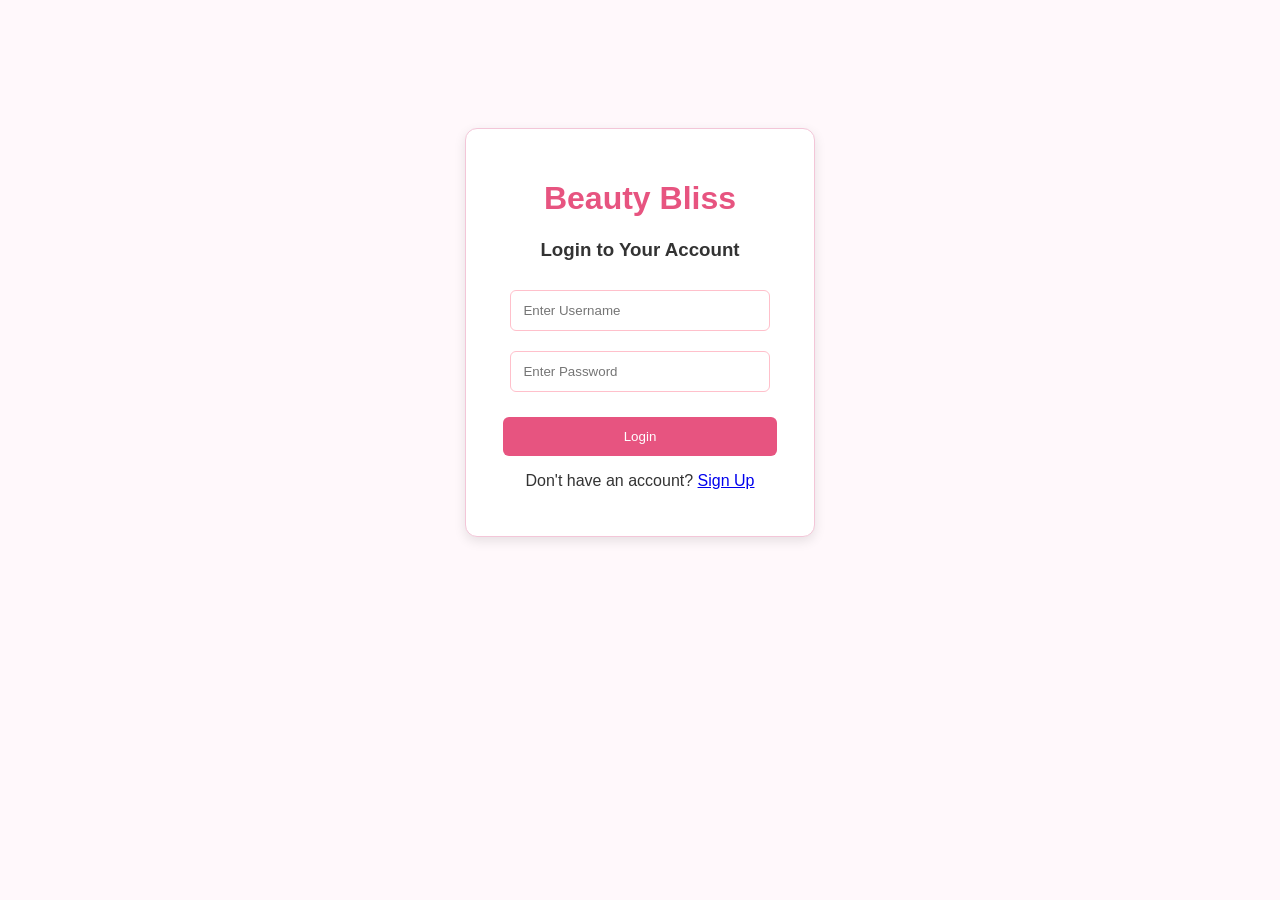
==== login.html @ d39180a2 "Added login and signup functionality" ====
<!DOCTYPE html>
<html>
<head>
    <title>Beauty Bliss - Login</title>
    <link rel="stylesheet" href="style.css">
</head>
<body>

    <div class="login-box">
        <h1>Beauty Bliss</h1>
        <h3>Login to Your Account</h3>

        <input type="text" id="username" placeholder="Enter Username">

        <input type="password" id="password" placeholder="Enter Password">

        <button onclick="login()">Login</button>

        <p id="message"></p>
        <p>Don't have an account?
    <a href="signup.html">Sign Up</a>
</p>
    </div>

    <script>
        function login() {
            var username = document.getElementById("username").value;
            var password = document.getElementById("password").value;

            if (username == "" || password == "") {
                document.getElementById("message").innerHTML =
                    "Please enter username and password";
            }
            else {
                localStorage.setItem("username", username);
                window.location.href = "index.html";
            }
        }
    </script>

</body>
</html>
---- style.css ----
* {
    box-sizing: border-box;
}

body {
    font-family: Arial, sans-serif;
    padding: 20px;
    background-color: white;
}

h1 {
    text-align: center;
}

.container {
    display: flex;
    gap: 25px;
}

.products-section {
    width: 70%;
}

.products {
    display: grid;
    grid-template-columns: repeat(4, 1fr);
    gap: 15px;
}

.product {
    background-color: #f1f3fa;
    padding: 15px;
    text-align: center;
    border: 1px solid #ddd;
    border-radius: 10px;
}

.product img {
    width: 100%;
    height: 130px;
    object-fit: contain;
}

.product h3 {
    font-size: 16px;
    min-height: 40px;
}

button {
    background-color: #16865c;
    color: white;
    border: none;
    padding: 9px;
    cursor: pointer;
    border-radius: 5px;
}

button:hover {
    background-color: #106b49;
}

.cart {
    width: 30%;
    min-width: 0;
    overflow: hidden;
}

.cart table {
    width: 100%;
    table-layout: fixed;
    border-collapse: collapse;
}

.cart th,
.cart td {
    padding: 8px 2px;
    text-align: center;
    overflow-wrap: anywhere;
}

.cart .qty-btn {
    padding: 5px;
    margin: 1px;
    display: inline-block;
}

.cart td:nth-child(2) {
    white-space: nowrap;
}

.cart h3 {
    text-align: right;
}

.cart .remove-btn {
    background-color: red;
    color: white;
    border: none;
}

.cart .remove-btn:hover {
    background-color: darkred;
}

/* Search Bar */

#searchInput {
    width: 100%;
    padding: 12px;
    margin-bottom: 20px;
    border: 1px solid #ccc;
    border-radius: 6px;
    font-size: 16px;
    outline: none;
}

#searchInput:focus {
    border-color: #16865c;
}

/* Category Filter */

#categoryFilter {
    width: 100%;
    padding: 12px;
    margin-bottom: 20px;
    border: 1px solid #ccc;
    border-radius: 6px;
    font-size: 15px;
    background-color: white;
    cursor: pointer;
}

/* Wishlist */

.wishlist {
    display: flex;
    flex-direction: column;
    gap: 12px;
    margin-top: 15px;
}

.wishlist-item {
    display: flex;
    align-items: center;
    gap: 10px;
    padding: 10px;
    background-color: #f1f3fa;
    border: 1px solid #ddd;
    border-radius: 8px;
}

.wishlist-item img {
    width: 60px;
    height: 60px;
    object-fit: contain;
    background-color: white;
}

.wishlist-details {
    flex: 1;
    min-width: 0;
}

.wishlist-details h4 {
    font-size: 13px;
    margin: 0 0 5px;
}

.wishlist-details p {
    margin: 0 0 5px;
}

.wishlist-item button {
    margin-top: 5px;
    font-size: 11px;
}

/* Wishlist Heart */

/* Top Bar */

.top-bar {
    display: flex;
    justify-content: space-between;
    align-items: center;
    margin-bottom: 20px;
}

.top-bar h1 {
    margin: 0;
}

/* Wishlist Heart Icon */

.wishlist-icon {
    background-color: white;
    color: red;
    border: 1px solid #ddd;
    font-size: 25px;
    padding: 8px 15px;
    position: relative;
}

.wishlist-icon span {
    background-color: red;
    color: white;
    font-size: 12px;
    border-radius: 50%;
    padding: 3px 7px;
    position: absolute;
    top: -8px;
    right: -8px;
}

/* Wishlist Popup */

.wishlist-panel {
    display: none;
    position: fixed;
    top: 75px;
    right: 20px;
    width: 350px;
    max-height: 75vh;
    overflow-y: auto;
    background-color: white;
    border: 1px solid #ddd;
    border-radius: 10px;
    padding: 15px;
    box-shadow: 0 4px 15px rgba(0,0,0,0.2);
    z-index: 1000;
}

.wishlist-header {
    display: flex;
    justify-content: space-between;
    align-items: center;
    border-bottom: 1px solid #ddd;
    margin-bottom: 15px;
}

.wishlist-header button {
    background-color: red;
}

.wishlist-item {
    display: flex;
    align-items: center;
    gap: 10px;
    padding: 10px;
    margin-bottom: 10px;
    background-color: #f1f3fa;
    border-radius: 8px;
}

.wishlist-item img {
    width: 60px;
    height: 60px;
    object-fit: contain;
    background-color: white;
}

.wishlist-details {
    flex: 1;
    min-width: 0;
}

.wishlist-details h4 {
    font-size: 13px;
    margin: 0 0 5px;
}

.wishlist-details p {
    margin: 0 0 5px;
}

.wishlist-details button {
    font-size: 11px;
    margin-top: 5px;
}
/* Move product heart to top-right corner */

.product {
    position: relative;
}

.product .heart-btn {
    position: absolute;
    top: 10px;
    right: 10px;
    background-color: white;
    color: gray;
    font-size: 22px;
    width: 35px;
    height: 35px;
    padding: 0;
    display: flex;
    align-items: center;
    justify-content: center;
    border: 1px solid #ddd;
}

.product .heart-btn.active {
    color: red;
}

/* =================================
   PINK BEAUTY WEBSITE THEME
================================= */

body {
    background-color: #fff8fb;
    color: #333;
}

/* Top Heading */

.top-bar h1 {
    color: #c04478;
}

/* Promotional Banner */

.promo-banner {
    background: linear-gradient(120deg, #fbd5e5, #fceaf2);
    padding: 35px;
    margin: 25px 0;
    border-radius: 15px;
    min-height: 190px;
    display: flex;
    align-items: center;
}

.banner-content h2 {
    color: #a52f65;
    font-size: 30px;
    margin: 10px 0;
}

.banner-content p {
    color: #75415a;
}

.banner-small {
    font-size: 12px;
    font-weight: bold;
    letter-spacing: 2px;
}

.banner-content button {
    background-color: #d94f89;
    margin-top: 10px;
    padding: 11px 22px;
}

.banner-content button:hover {
    background-color: #b93670;
}

/* Section Headings */

.products-section > h2,
.cart > h2 {
    color: #a52f65;
}

/* Search Bar */

#searchInput,
#categoryFilter {
    border-color: #edc4d7;
}

#searchInput:focus,
#categoryFilter:focus {
    border-color: #d94f89;
}

/* Category Navigation */

.category-buttons {
    display: flex;
    gap: 10px;
    flex-wrap: wrap;
    margin-bottom: 20px;
}

.category-buttons button {
    background-color: #fce5ef;
    color: #a52f65;
    border: 1px solid #edc4d7;
    border-radius: 20px;
    padding: 9px 16px;
}

.category-buttons button:hover,
.category-buttons button.selected {
    background-color: #d94f89;
    color: white;
}

/* Product Cards */

.product {
    background-color: white;
    border: 1px solid #f0d7e2;
    border-radius: 12px;
    transition: transform 0.3s ease, box-shadow 0.3s ease;
    overflow: hidden;
}

.product:hover {
    transform: translateY(-6px);
    box-shadow: 0 7px 18px rgba(190, 75, 125, 0.15);
}

.product h3 {
    color: #66364d;
}

.product > button:not(.heart-btn) {
    background-color: #d94f89;
}

.product > button:not(.heart-btn):hover {
    background-color: #b93670;
}

/* Discount Label */

.discount-badge {
    position: absolute;
    top: 10px;
    left: 10px;
    background-color: #e84b78;
    color: white;
    padding: 5px 8px;
    border-radius: 5px;
    font-size: 11px;
    font-weight: bold;
}

/* Product Prices */

.product .old-price {
    color: #888;
    text-decoration: line-through;
    font-size: 13px;
    margin: 5px;
}

.product .new-price {
    color: #d13e79;
    font-size: 17px;
    font-weight: bold;
    margin: 5px;
}

/* Product Rating */

.product-rating {
    color: #e6a328;
    font-size: 14px;
    margin: 8px 0;
}

.product-rating span {
    color: #666;
    font-size: 12px;
}

/* Product Heart */

.product .heart-btn {
    position: absolute;
    top: 10px;
    right: 10px;
    width: 35px;
    height: 35px;
    padding: 0;
    display: flex;
    align-items: center;
    justify-content: center;
    background-color: white;
    color: gray;
    border: 1px solid #ddd;
    border-radius: 6px;
    font-size: 22px;
    z-index: 2;
}

.product .heart-btn.active {
    color: red;
}

/* Shopping Cart */

.cart {
    background-color: #fff;
    border: 1px solid #f0d7e2;
    border-radius: 12px;
    padding: 15px;
    align-self: flex-start;
}

.cart th {
    color: #a52f65;
}

.cart .remove-btn {
    background-color: #e84b78;
}

/* Wishlist Popup */

.wishlist-panel {
    border-color: #edc4d7;
}

.wishlist-header h2 {
    color: #a52f65;
}

/* Footer */

.footer {
    background-color: #f9dfeb;
    color: #75415a;
    text-align: center;
    padding: 25px;
    margin-top: 35px;
    border-radius: 12px;
}

.footer h2 {
    color: #b93670;
}

.footer p {
    font-size: 14px;
}

.footer .copyright {
    border-top: 1px solid #e8bfd2;
    padding-top: 15px;
    margin-top: 15px;
    font-size: 12px;
}

/* Responsive Design */

@media(max-width: 900px) {

    .promo-banner {
        padding: 20px;
    }

    .banner-content h2 {
        font-size: 23px;
    }

}

@media(max-width: 500px) {

    .top-bar h1 {
        font-size: 21px;
    }

    .products {
        grid-template-columns: repeat(2, 1fr);
    }

    .promo-banner {
        min-height: 160px;
    }

}



@media(max-width: 900px) {

    .container {
        flex-direction: column;
    }

    .products-section,
    .cart {
        width: 100%;
    }

    .products {
        grid-template-columns: repeat(2, 1fr);
    }
}
/* Login Page */

.login-box {
    width: 350px;
    margin: 100px auto;
    padding: 30px;
    text-align: center;
    background-color: white;
    border: 1px solid #f3c6d8;
    border-radius: 12px;
    box-shadow: 0 4px 12px rgba(0,0,0,0.1);
}

.login-box h1 {
    color: #e75480;
}

.login-box input {
    width: 90%;
    padding: 12px;
    margin: 10px 0;
    border: 1px solid pink;
    border-radius: 6px;
}

.login-box button {
    width: 95%;
    padding: 12px;
    margin-top: 15px;
    background-color: #e75480;
    color: white;
    border: none;
    border-radius: 6px;
    cursor: pointer;
}

.login-box button:hover {
    background-color: #d6336c;
}

#message {
    color: red;
}
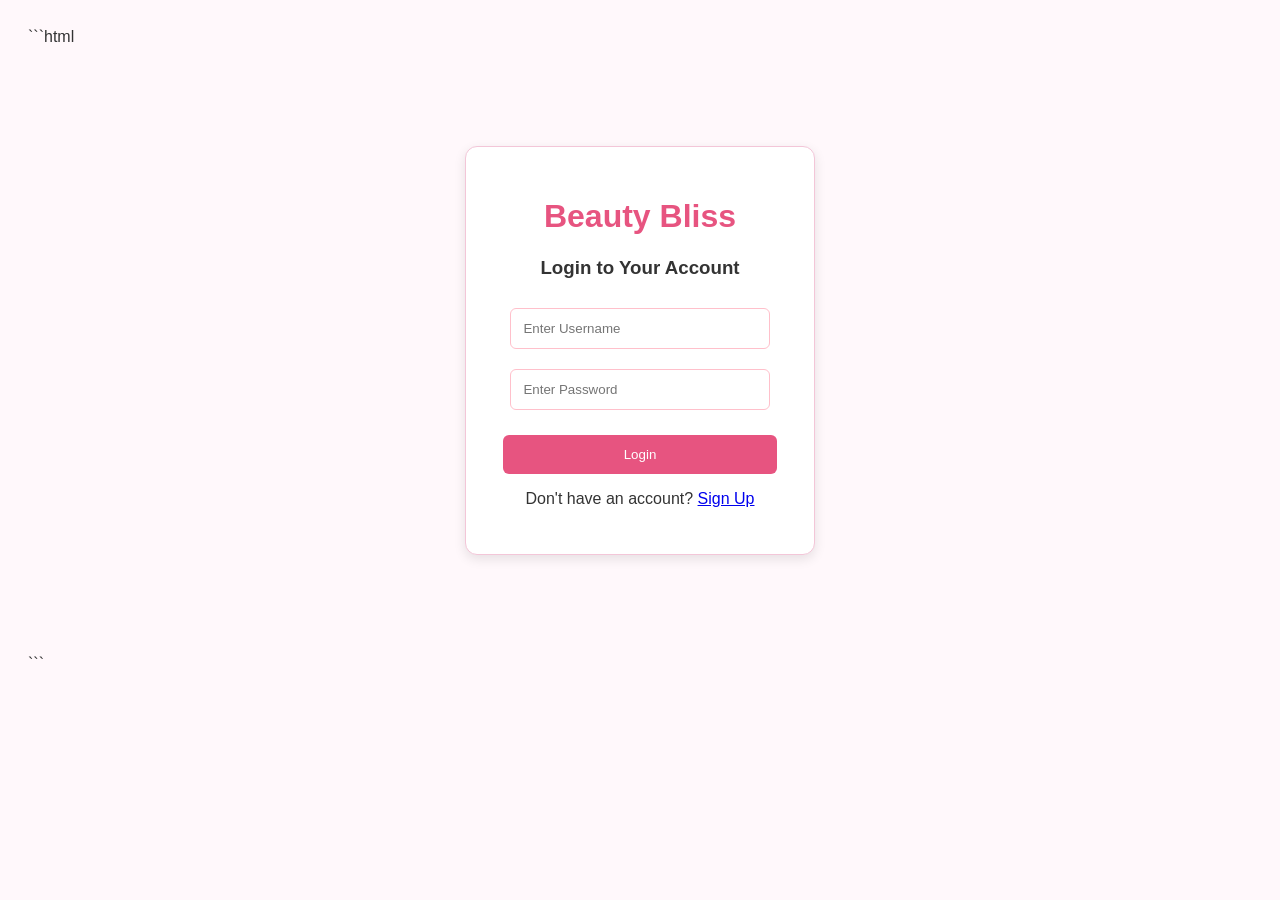
==== commit 2319ba2b: "Updated Beauty Bliss shopping website" ====
--- a/login.html
+++ b/login.html
@@ -1,4 +1,4 @@
-
+```html
 <!DOCTYPE html>
 <html>
 <head>
@@ -18,26 +18,35 @@
         <button onclick="login()">Login</button>
 
         <p id="message"></p>
+
         <p>Don't have an account?
-    <a href="signup.html">Sign Up</a>
-</p>
+            <a href="signup.html">Sign Up</a>
+        </p>
     </div>
 
     <script>
         function login() {
-            var username = document.getElementById("username").value;
+            var username = document.getElementById("username").value.trim();
             var password = document.getElementById("password").value;
 
-            if (username == "" || password == "") {
-                document.getElementById("message").innerHTML =
-                    "Please enter username and password";
+            var users = JSON.parse(localStorage.getItem("users")) || [];
+
+            var foundUser = users.find(function(u) {
+                return u.username.toLowerCase() == username.toLowerCase()
+                    && u.password == password;
+            });
+
+            if (foundUser) {
+                localStorage.setItem("username", foundUser.username);
+                window.location.href = "index.html";
             }
             else {
-                localStorage.setItem("username", username);
-                window.location.href = "index.html";
+                document.getElementById("message").innerHTML =
+                    "Invalid username or password";
             }
         }
     </script>
 
 </body>
 </html>
+```
--- a/style.css
+++ b/style.css
@@ -637,4 +637,169 @@
 
 #message {
     color: red;
+}
+.profile-menu {
+    position: relative;
+    display: inline-block;
+}
+
+.top-bar {
+    display: flex;
+    justify-content: space-between;
+    align-items: center;
+}
+
+.top-actions {
+    display: flex;
+    align-items: center;
+    gap: 15px;
+}
+
+.profile-menu {
+    position: relative;
+    display: inline-block;
+}
+
+.profile-pic {
+    width: 40px;
+    height: 40px;
+    border-radius: 50%;
+    cursor: pointer;
+    border: 2px solid #e75480;
+}
+
+.profile-dropdown {
+    display: none;
+    position: absolute;
+    top: 50px;
+    right: 0;
+    width: 230px;
+    min-height: 130px;
+    padding: 20px;
+    background: white;
+    border: 1px solid pink;
+    border-radius: 12px;
+    box-shadow: 0 4px 12px rgba(0,0,0,0.15);
+    z-index: 9999;
+    font-size: 15px;
+}
+
+.profile-dropdown h3 {
+    font-size: 19px;
+}
+
+.profile-dropdown p {
+    font-size: 15px;
+    padding: 10px;
+}
+.profile-details {
+    position: fixed;
+    top: 50%;
+    left: 50%;
+    transform: translate(-50%, -50%);
+    width: 300px;
+    padding: 25px;
+    background: white;
+    border: 1px solid pink;
+    border-radius: 15px;
+    box-shadow: 0 4px 15px rgba(0,0,0,0.2);
+    z-index: 10000;
+    text-align: center;
+}
+
+.profile-details h2 {
+    color: #d63384;
+}
+
+.profile-details button {
+    padding: 10px 20px;
+    background: #d63384;
+    color: white;
+    border: none;
+    border-radius: 6px;
+    cursor: pointer;
+}
+.checkout-section {
+    position: fixed;
+    top: 50%;
+    left: 50%;
+    transform: translate(-50%, -50%);
+    width: 90%;
+    max-width: 450px;
+    max-height: 80vh;
+    overflow-y: auto;
+    padding: 25px;
+    background: white;
+    border: 1px solid pink;
+    border-radius: 15px;
+    box-shadow: 0 4px 15px rgba(0,0,0,0.3);
+    z-index: 10000;
+    box-sizing: border-box;
+}
+
+.checkout-section h2 {
+    color: #d63384;
+    text-align: center;
+}
+
+.checkout-section input:not([type="radio"]),
+.checkout-section textarea {
+    width: 100%;
+    padding: 12px;
+    margin: 10px 0;
+    border: 1px solid #ddd;
+    border-radius: 6px;
+    box-sizing: border-box;
+}
+
+.checkout-section textarea {
+    height: 90px;
+}
+
+.checkout-section button {
+    padding: 10px 18px;
+    margin: 8px 5px;
+    background: #d63384;
+    color: white;
+    border: none;
+    border-radius: 6px;
+    cursor: pointer;
+}
+
+.order-item {
+    padding: 12px;
+    border-bottom: 1px solid #ddd;
+}
+.top-bar {
+    position: sticky;
+    top: 0;
+    width: 100%;
+    height: 65px;
+    padding: 0 25px;
+    box-sizing: border-box;
+    display: flex;
+    align-items: center;
+    justify-content: space-between;
+    background: white;
+    z-index: 999;
+    box-shadow: 0 2px 8px rgba(0,0,0,0.1);
+}
+
+.top-bar h1 {
+    font-size: 23px;
+    margin: 0;
+}
+
+.top-actions {
+    display: flex;
+    align-items: center;
+    gap: 20px;
+}
+
+.profile-pic {
+    width: 38px;
+    height: 38px;
+    border-radius: 50%;
+    object-fit: cover;
+    cursor: pointer;
 }
